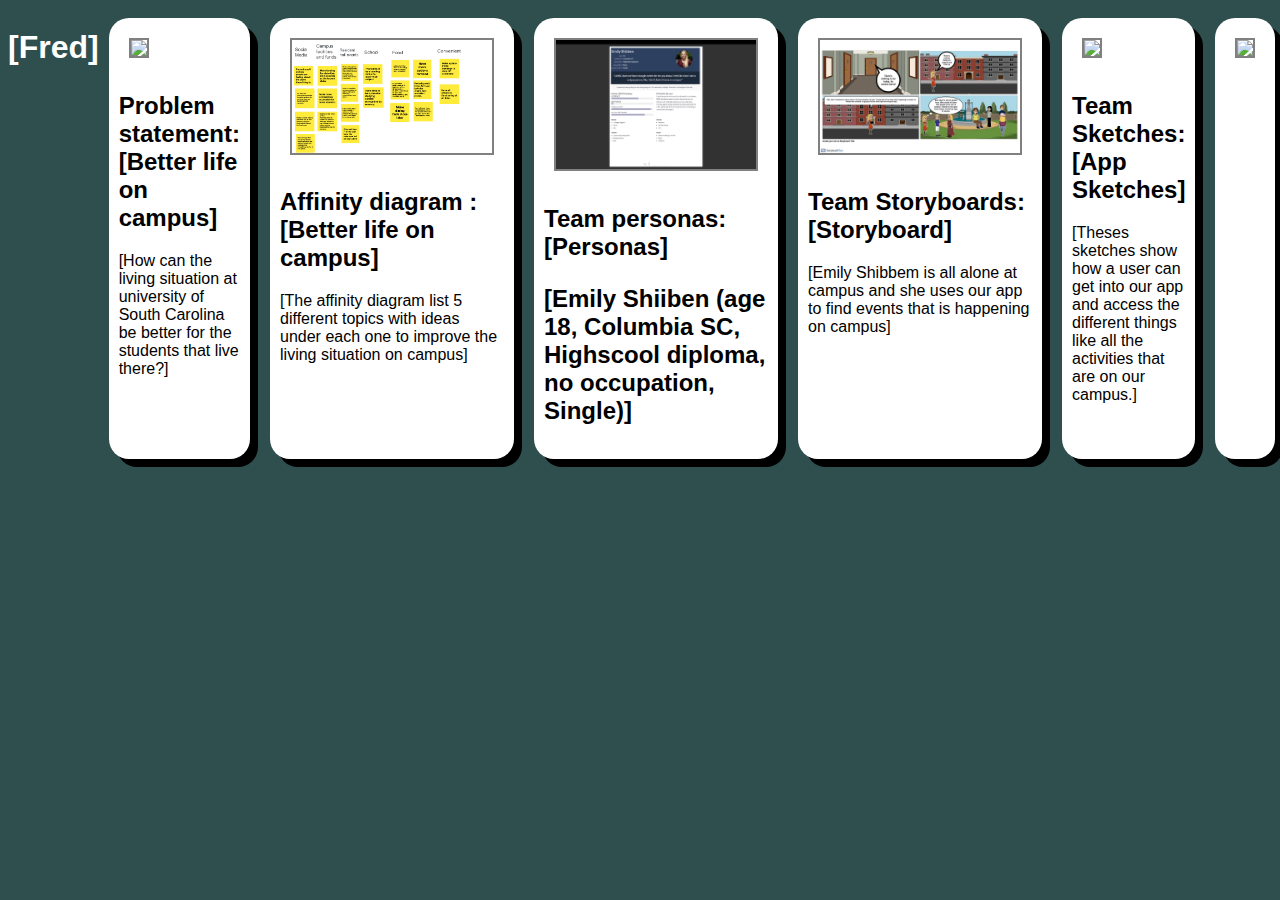
==== index.html @ adfe3ee2 "a" ====
<!DOCTYPE html>
<html>
 <head>
  <title>CSCE 190: [Fred]</title>
  <link rel="stylesheet" href="Style.css" />
 </head>
  <body>
   <h1>[Fred]</h1>
 </body>
</html>
<section class="assign">
<img src="https://raw.githubusercontent.com/22Foreignsites/22Foreignsites.github.io/main/Screenshot%202023-09-13%20at%201.04.29%20PM.png" />
<section class="assign-det">
<h2>Problem statement: [Better life on campus]</h2>
<p>
[How can the living situation at university of South Carolina be better for the students that live there?]
</p>
</section>
</section>

<!-- Affinity diagram assignment -->
<section class="assign">
       <img src="Affinitydiagram(22).png"/>
       <section class ="assign-det">
             <a href="Makingtheexperiencebetter.pdf"> <h2> Affinity diagram : [Better life on campus] </h2> </a>
              <p>
                       [The affinity diagram list 5 different topics with ideas under each one to improve the living situation on campus]
              </p>
        </section>
  </section>

<!-- Personas assignment -->
<section class="assign">
      <img src="Screenshot.personas.png"/>
      <section class="assign-det">
            <a href="combinepdf.pdf"><h2>Team personas: [Personas]<h/2></a>
                  <p>
                        [Emily Shiiben (age 18, Columbia SC, Highscool diploma, no occupation, Single)]
                  </p>
      </section>
</section>
            <!-- Storyboard assignment -->
      <section class="assign"> 
                  <img src="storyboard-EmilyShibben(image) .jpg" />
                  <section class="assign-det">
                        <a href="combinepdf(storybaord).pdf"><h2>Team Storyboards: [Storyboard]</h2></a>
                        <p>
                              [Emily Shibbem is all alone at campus and she uses our app to find events that is happening on campus]
                        </p>
                  </section>
            </section>

            <!--Sketching assignment-->
            <section class="assign">
            <img src="Sketches.png" />
            <section class ="assign-det">
                  <a href="combinepdf(drawings).pdf"><h2>Team Sketches: [App Sketches]</h2></a>
                  <p>
                        [Theses sketches show how a user can get into our app and access the different things like all the activities that are on our campus.]
                  </p>
             </section>
           </section>

           <!-- Paper prototype assignment-->
           <section class = "assign"> 
            <img src = "Paperprototype_img.png"/>
           </section class = "assign-det">
                  <a href = "https://youtu.be/NqY1_lbpUPc"><h2> Team Paper Prototype: [Paper Protoype]</h2></a>
                  <p>
                        [My paper prototype display an app for USC that promotes better condition for living on campus which has four main fucntion (Activites, Location, Schedules, Help)]
                  </p>
           </section>
      </section>

      </body>
 </html>
---- Style.css ----
body{
  background-color:darkslategray;
  font-family: Arial, Helvetica, sans-serif;
  display: flex;
}
h1{
  color: rgb(255, 255, 255);
  text-align: center;
  width: 100%;
}
h1:hover{
color: pink;
text-align: center;
width: 100%;
}
a{
  text-decoration: none;
  color: black;
}
a:hover{
  text-decoration: none;
  color: pink;
}
a:visited{
  text-decoration: none;
  color: pink;
}
.assign{
  margin: 10px;
  padding: 10px;
  border-radius: 20px;
  background-color: rgb(255, 255, 255);
  display: block;
  width: 20%;
  box-shadow: 8px 8px black;
}
.assign img{
  width: 200px;
  margin: 10px; 
  border: 2px solid grey;
}

.assign img:hover{
  width: 200px;
  margin: 10px; 
  border: 2px solid pink;
}
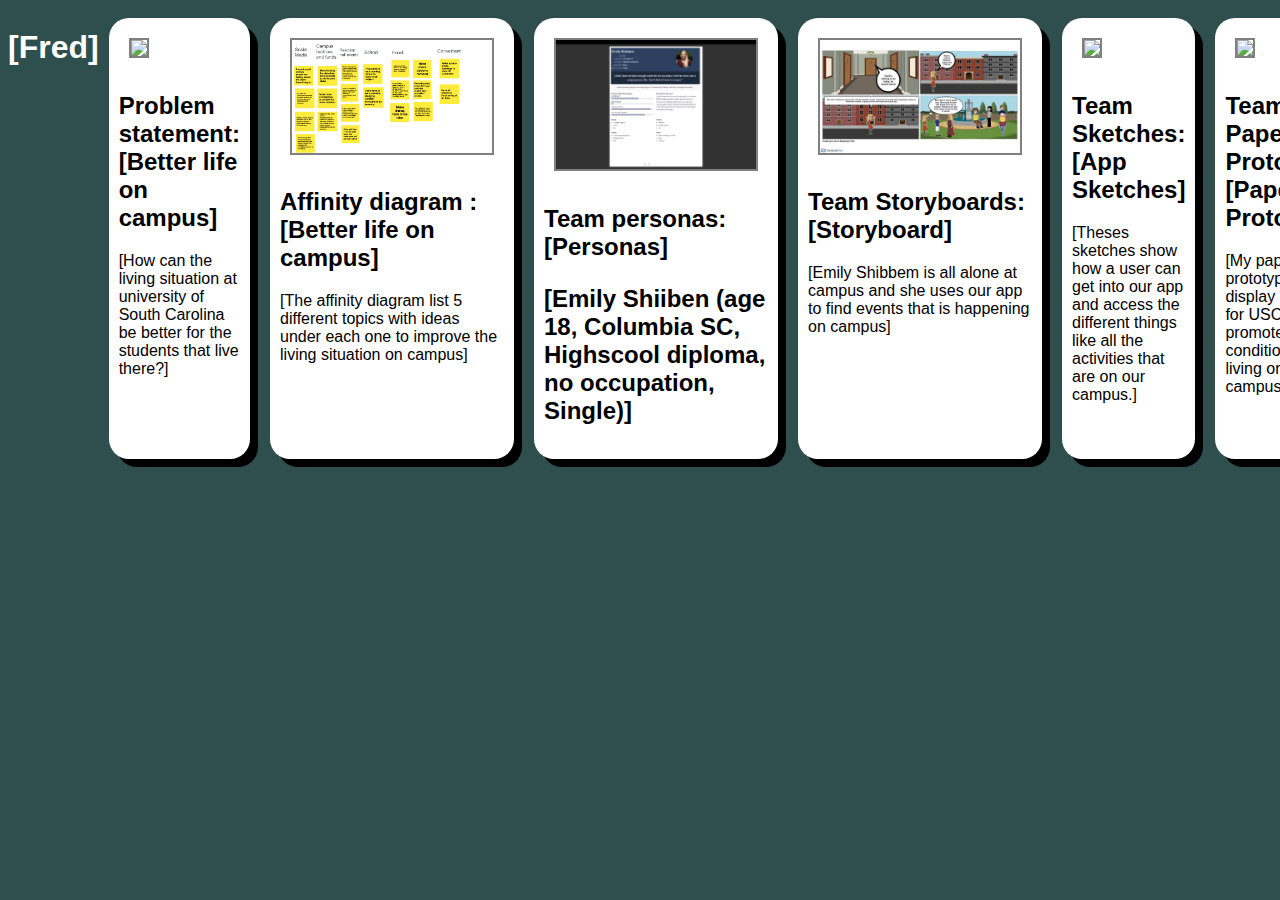
==== commit 90245de7: "l" ====
--- a/index.html
+++ b/index.html
@@ -48,7 +48,7 @@
                               [Emily Shibbem is all alone at campus and she uses our app to find events that is happening on campus]
                         </p>
                   </section>
-            </section>
+      </section>
 
             <!--Sketching assignment-->
             <section class="assign">
@@ -62,15 +62,15 @@
            </section>
 
            <!-- Paper prototype assignment-->
-           <section class = "assign"> 
+       <section class = "assign"> 
             <img src = "Paperprototype_img.png"/>
-           </section class = "assign-det">
+           <section class = "assign-det">
                   <a href = "https://youtu.be/NqY1_lbpUPc"><h2> Team Paper Prototype: [Paper Protoype]</h2></a>
                   <p>
-                        [My paper prototype display an app for USC that promotes better condition for living on campus which has four main fucntion (Activites, Location, Schedules, Help)]
+                        [My paper prototype display an app for USC that promotes better condition for living on campus]
                   </p>
            </section>
-      </section>
+       </section>
 
       </body>
  </html>
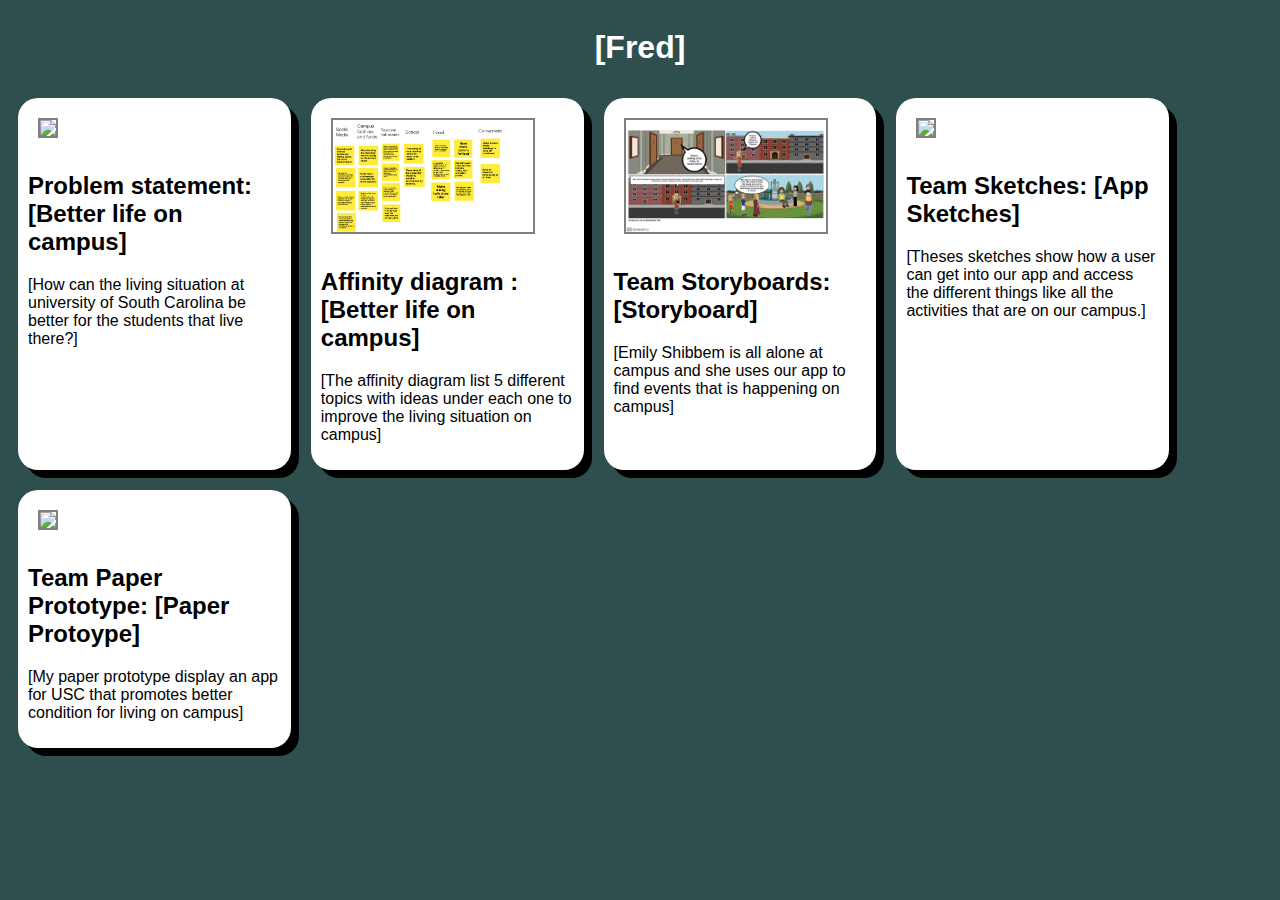
==== commit d4cbd280: "a" ====
--- a/index.html
+++ b/index.html
@@ -30,7 +30,7 @@
   </section>
 
 <!-- Personas assignment -->
-<section class="assign">
+  <!-- <section class="assign">
       <img src="Screenshot.personas.png"/>
       <section class="assign-det">
             <a href="combinepdf.pdf"><h2>Team personas: [Personas]<h/2></a>
@@ -38,7 +38,7 @@
                         [Emily Shiiben (age 18, Columbia SC, Highscool diploma, no occupation, Single)]
                   </p>
       </section>
-</section>
+</section> -->
             <!-- Storyboard assignment -->
       <section class="assign"> 
                   <img src="storyboard-EmilyShibben(image) .jpg" />
--- a/Style.css
+++ b/Style.css
@@ -2,16 +2,19 @@
   background-color:darkslategray;
   font-family: Arial, Helvetica, sans-serif;
   display: flex;
+  flex-wrap: wrap;
 }
 h1{
   color: rgb(255, 255, 255);
   text-align: center;
   width: 100%;
+  display: block;
 }
 h1:hover{
 color: pink;
 text-align: center;
 width: 100%;
+display: block;
 }
 a{
   text-decoration: none;
@@ -20,6 +23,7 @@
 a:hover{
   text-decoration: none;
   color: pink;
+  width: 100%;
 }
 a:visited{
   text-decoration: none;
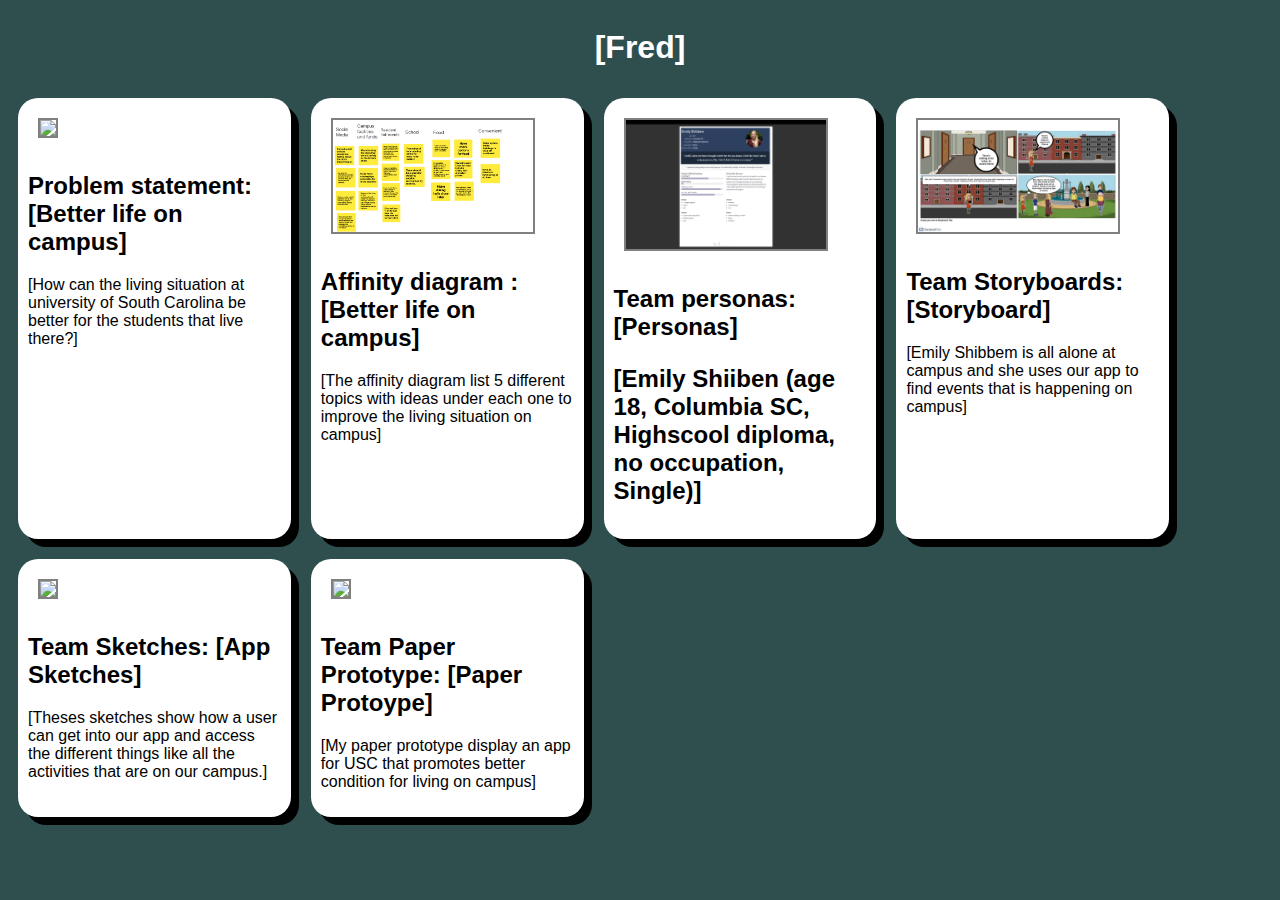
==== commit 6970be17: "a" ====
--- a/index.html
+++ b/index.html
@@ -30,7 +30,7 @@
   </section>
 
 <!-- Personas assignment -->
-  <!-- <section class="assign">
+  <section class="assign">
       <img src="Screenshot.personas.png"/>
       <section class="assign-det">
             <a href="combinepdf.pdf"><h2>Team personas: [Personas]<h/2></a>
@@ -38,7 +38,7 @@
                         [Emily Shiiben (age 18, Columbia SC, Highscool diploma, no occupation, Single)]
                   </p>
       </section>
-</section> -->
+</section>
             <!-- Storyboard assignment -->
       <section class="assign"> 
                   <img src="storyboard-EmilyShibben(image) .jpg" />
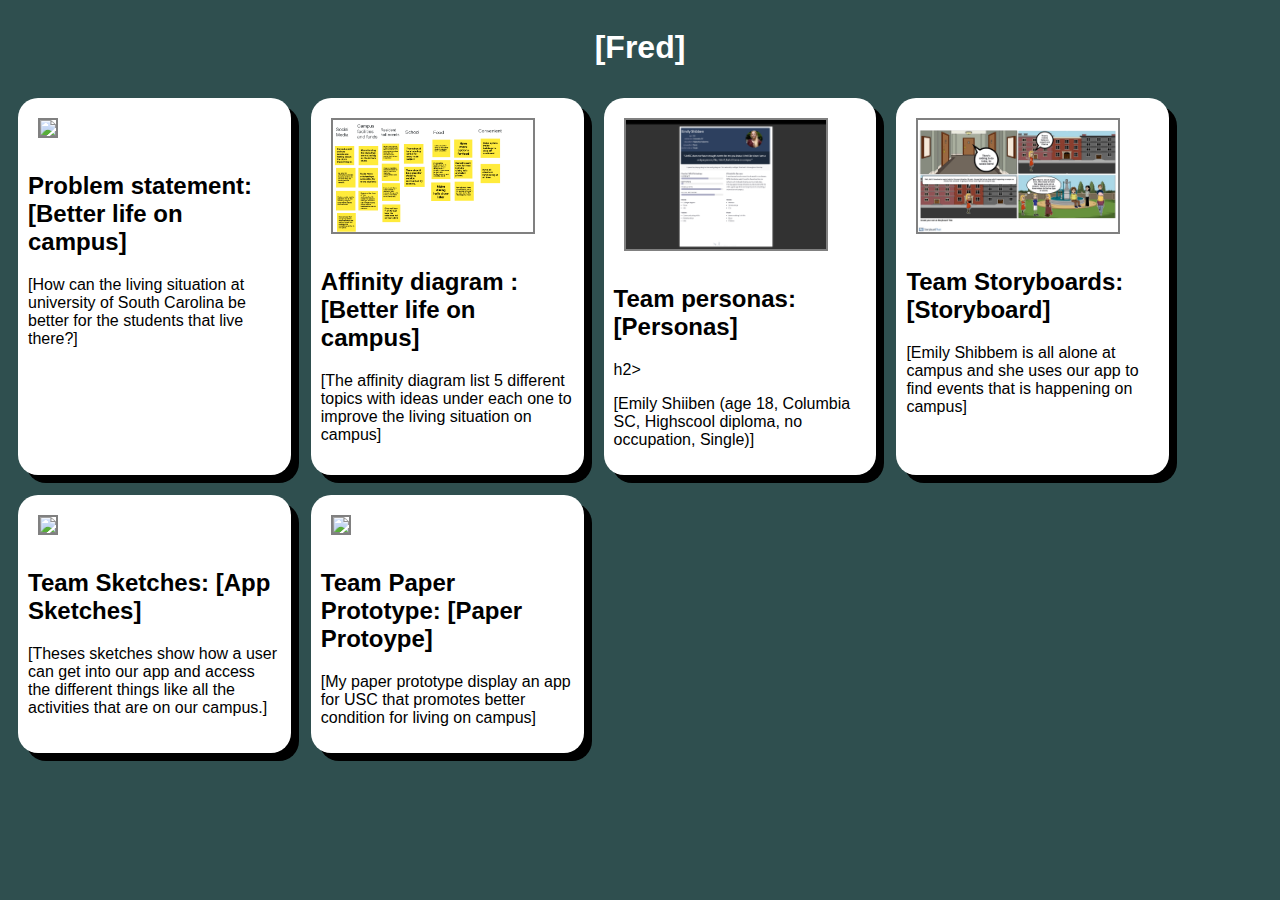
==== commit 4e4d869f: "Update index.html" ====
--- a/index.html
+++ b/index.html
@@ -33,7 +33,7 @@
   <section class="assign">
       <img src="Screenshot.personas.png"/>
       <section class="assign-det">
-            <a href="combinepdf.pdf"><h2>Team personas: [Personas]<h/2></a>
+            <a href="combinepdf.pdf"><h2>Team personas: [Personas]</h2>h2></a>
                   <p>
                         [Emily Shiiben (age 18, Columbia SC, Highscool diploma, no occupation, Single)]
                   </p>
@@ -75,4 +75,4 @@
       </body>
  </html>
 
-            +            
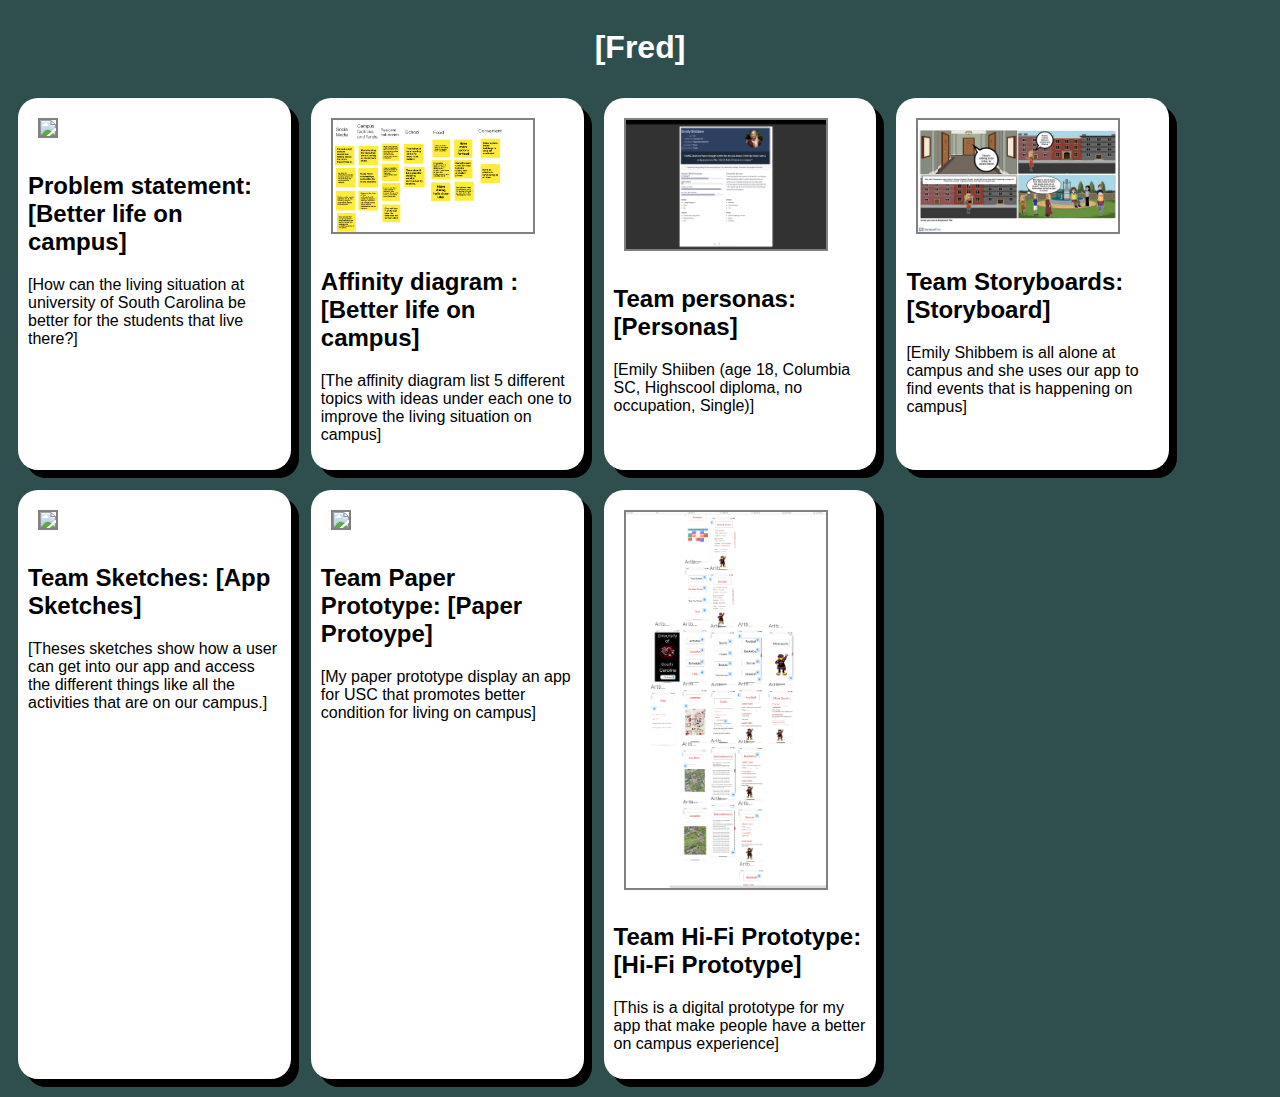
==== commit e2c99a93: "FinalPush" ====
--- a/index.html
+++ b/index.html
@@ -33,7 +33,7 @@
   <section class="assign">
       <img src="Screenshot.personas.png"/>
       <section class="assign-det">
-            <a href="combinepdf.pdf"><h2>Team personas: [Personas]</h2>h2></a>
+            <a href="combinepdf.pdf"><h2>Team personas: [Personas]</h2></a>
                   <p>
                         [Emily Shiiben (age 18, Columbia SC, Highscool diploma, no occupation, Single)]
                   </p>
@@ -71,6 +71,18 @@
                   </p>
            </section>
        </section>
+            <!-- Hi-Fi protoype assignment-->
+            <section class= "assign"> 
+                  <img src = "HiFi-img.png" />
+                  <section class = "assign-det">
+                        <a href = "https://youtu.be/C6_Y7ZPLX7g"><h2> Team Hi-Fi Prototype:[Hi-Fi Prototype]</h2></a>
+                  </p>
+                  [This is a digital prototype for my app that make people have a better on campus experience]
+                  </p>
+            </section>
+       </section>
+
+                  
 
       </body>
  </html>
